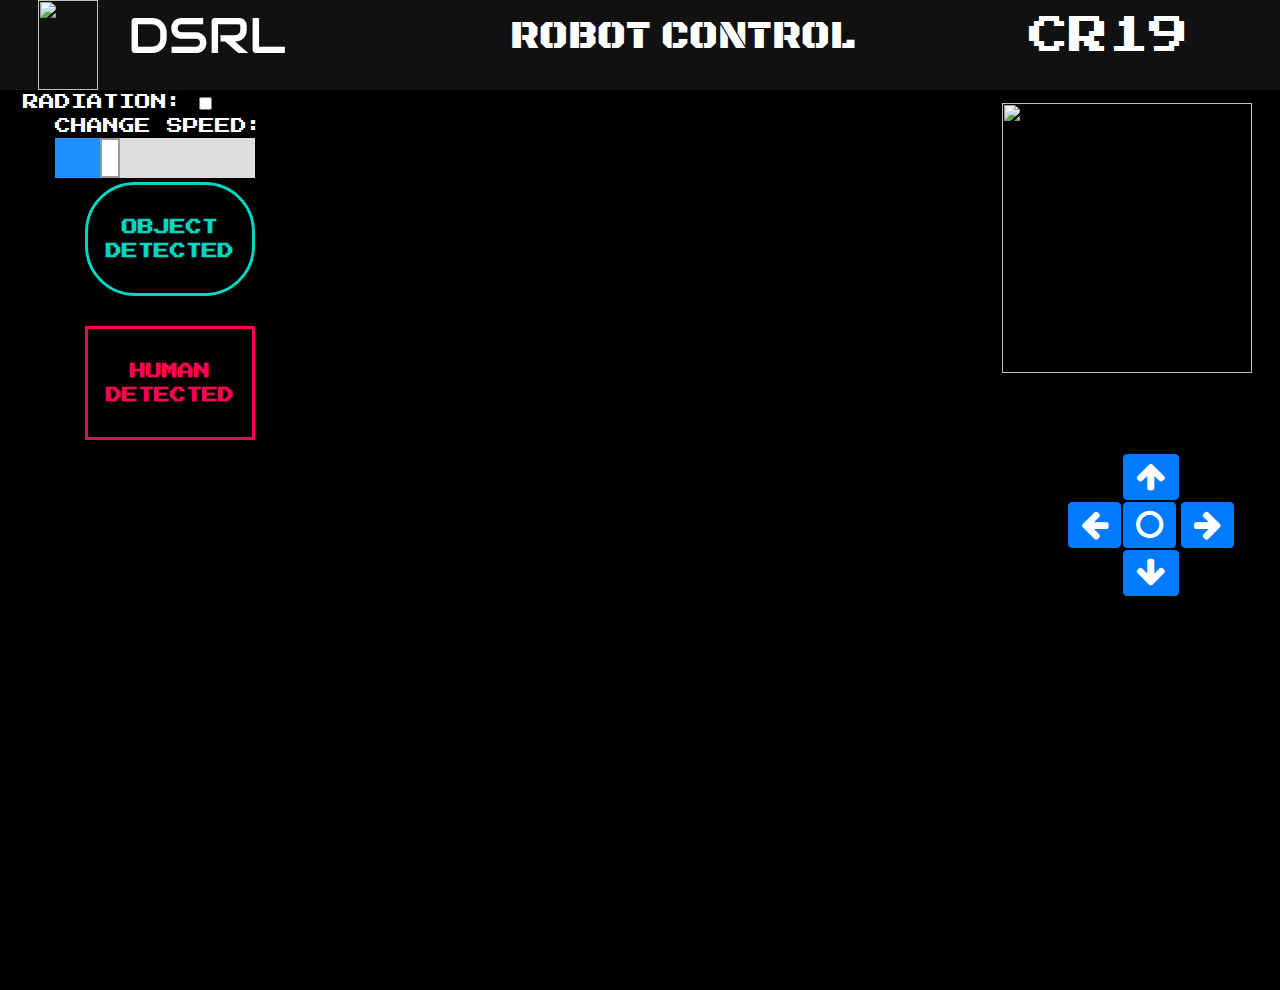
==== index.html @ bc9b10b2 "FIxed basic UI" ====
<!DOCTYPE html>
<html>
<head>
	<meta charset="UTF-8" />
    <meta http-equiv="X-UA-Compatible" content="IE=edge,chrome=1"> 
	<meta name="viewport" content="width=device-width, initial-scale=1.0"> 
    <meta name="viewport" content="initial-scale=1, maximum-scale=1">
    <meta name="description" content="CSS Button Switches with Checkboxes and CSS3 Fanciness" />
    <meta name="keywords" content="css3, css-only, buttons, switch, checkbox, toggle, web design, web development" />
    <meta name="author" content="Codrops" />
    <link rel="shortcut icon" href="../favicon.ico"> 
    <link rel="stylesheet" type="text/css" href="css/style.css" />
	<link href='http://fonts.googleapis.com/css?family=Open+Sans+Condensed:700,300' rel='stylesheet' type='text/css' />
	<!-- Latest compiled and minified CSS -->
	<link rel="stylesheet" href="https://maxcdn.bootstrapcdn.com/bootstrap/4.5.2/css/bootstrap.min.css">
	<!-- jQuery library -->
	<script src="https://ajax.googleapis.com/ajax/libs/jquery/3.5.1/jquery.min.js"></script>
	<!-- Popper JS -->
	<script src="https://cdnjs.cloudflare.com/ajax/libs/popper.js/1.16.0/umd/popper.min.js"></script>
	<!-- Latest compiled JavaScript -->
	<script src="https://maxcdn.bootstrapcdn.com/bootstrap/4.5.2/js/bootstrap.min.js"></script>
	<meta name="viewport" content="width=device-width, initial-scale=1">
	<!-- Font awsome cdn -->
	<link rel="stylesheet" href="https://cdnjs.cloudflare.com/ajax/libs/font-awesome/4.7.0/css/font-awesome.min.css" integrity="sha256-eZrrJcwDc/3uDhsdt61sL2oOBY362qM3lon1gyExkL0=" crossorigin="anonymous" />
	<!--Google fonts cdn-->
	<link href="https://fonts.googleapis.com/css2?family=Black+Ops+One&display=swap" rel="stylesheet">
	<link href="https://fonts.googleapis.com/css2?family=Audiowide&family=Black+Ops+One&display=swap" rel="stylesheet">
	<link href="https://fonts.googleapis.com/css2?family=Press+Start+2P&display=swap" rel="stylesheet">
	<link rel="stylesheet" type="text/css" href="style.css">
    <link href='https://fonts.googleapis.com/css?family=Quantico' rel='stylesheet' type='text/css'>
    <link href='https://fonts.googleapis.com/css?family=Quantico' rel='stylesheet' type='text/css'>
</head>
  

<script>
	function CallControl(theUrl, callback){
		var xmlHttp = new XMLHttpRequest();
		xmlHttp.onreadystatechange = function() { 
       	if (xmlHttp.readyState == 4 && xmlHttp.status == 200)
           	callback(xmlHttp.responseText);
   		}
		xmlHttp.open("GET", theUrl, true); // true for asynchronous 
   		xmlHttp.send(null);
	}
	function dumpData(data){
		//DO nothing for now 
	}
</script> 



<body>
	<section class="b container-fluid">
		<!--  NAV BAR START  -->
		<div class="nav">
	  		<img src="i_logo_final (1).png" class="img">
			<h1>DSRL</h1>
	  		<h2>ROBOT CONTROL</h2>
	  		<h3>CR19</h3>
	  	</div>	  	  		
		<!--<div class="slidecontainer">
			<input type="range" min="-100" max="0" value="0" class="range blue"/>
  			<p style="color:red;">Change Camera Size:</p>
  			<input type="range" min="1" max="100" value="50" align="center" class="slider">
  			<p style="color:red;">Change Screen Size:</p>
			  <p><p><input type="range" min="1" max="100" value="50" align="center" class="slider"></div></div>	
		-->	
		<!-- NAV BAR END -->
		<section class=" background">
			<div class="container-fluid">
				<!--<div class="row">
					<div class="col col-lg-2 ct1">
						<div class="row"> <button id="Ron" onclick="CallControl('uv.php', dumpData)" class="btn   c1"> Radiation On </button> </div>
						<div class="row"> <button id="Roff" onclick="CallControl('uvoff.php', dumpData)"  class="btn   c2"> Radiation Off</button> </div>-->
						
						<!--<div class="switch demo3">
					<input type="checkbox">
					<label><i></i></label>
				</div>-->
				
				<div class="row">
					<div class="col col-lg-3">
						<div class="row" style="margin-left: 0.5em">							
							<div class="switch demo3">
								Radiation:
								<!--RADIATION BUTTON-->	
								<input type="checkbox" unchecked>
								<label><i></i></label>
							</div>
						</div>
						<div class="row" style="margin-left: 2.5em">			
							<div>
								Change Speed:
								<!-- SPEED CHANGE BUTTON-->
								<input type="range" value="25">
								<!--<div class="row"> <button id="Fon" onclick="CallControl('fan.php', dumpData)"  class="btn  btn-primary c3"> Fan  On </button></div>
								<div class="row"> <button id="Foff" onclick="CallControl('fanoff.php', dumpData)"  class="btn  btn-primary c4"> Fan Off </button></div>-->
							</div>
						</div>
						<div class="row" style="margin-left: 2.5em">			
							<!--<div class="row" id="Hdet"> <button class="btn  btn-dark c5"> !HUMAN DETECTED </button> </div>
							<div class="row" id="Odet"> <button class="btn  btn-dark c6"> OBJECT DETECTED </button> </div>-->
							<div class="button button-1">Object Detected</div>
						</div>
						<div class="row" style="margin-left: 2.5em">			
							<div class="button button-4">Human Detected</div>
						</div>
					</div>

					<div class="col col-lg-7">
						<!--VIDEO SECTION -->
						<div class="">
							<div class="embed-responsive embed-responsive-4by3 ">
								<!--<iframe class="embed-responsive-iteam responsive-iframe" src="http://192.168.43.225:5000"></iframe>-->
								<iframe class="embed-responsive-iteam responsive-iframe" src="https://youtu.be/-cviQ4gBDvk"></iframe>
							</div>
						</div>
						<!--VIDEO SECTION ENDS-->
					</div>
					
					<div class="col col-lg-2">
						<div class="row">
							<!--WARNING PICTURE-->
							<div class="">
								<div class="row "> 
									<img src="warning1.jpeg" class="c7" > 
								</div>
							</div>
							<!--WARNING PICTURE ENDS-->
						</div>
						
						<div class="row" style="margin-top: 5em">			
							<table style="width:70%">
								<tr>
								  <td style="width:33%"> </td>
								  <td  style="width:33%"><button  id="for"  onclick="CallControl('for.php', dumpData)" class="btn btn-primary"> <span class="fa fa-2x fa-arrow-up"></span> </button></td>
								  <td  style="width:33%"> </td>
								</tr>
								<tr>
								  <td  style="width:33%"><button id="left"  onclick="CallControl('left.php', dumpData)" class="btn btn-primary"> <span class="fa fa-2x fa-arrow-left"></span> </button></td>
								  <td  style="width:33%"><button id="stop"  onclick="CallControl('stop.php', dumpData)" class="btn btn-primary"> <span class="fa fa-2x fa-circle-o"></span> </button></td>
								  <td  style="width:33%"><button id="right"  onclick="CallControl('right.php', dumpData)"  class="btn btn-primary"> <span class="fa fa-2x fa-arrow-right"></span> </button></td>
								</tr>
								<tr>
								  <td  style="width:33%"> </td>
								  <td  style="width:33%"><button id="back"  onclick="CallControl('back.php', dumpData)" class="btn btn-primary"> <span class="fa fa-2x fa-arrow-down"></span> </button></td>
								  <td  style="width:33%"> </td>
								</tr>
							</table>





					    </div>

					</div>



					</div>
				</div>

			</div>


			
			
			<!--<div class= 'r4' > <button class='fa fa-3x fa-angle-up'>  </button> </div>
			<div class= 'r3' > <button class='fa fa-3x fa-camera' ></button> </div>
			<div class= 'r5' > <button class='fa fa-3x fa-angle-down' ></button> </div>-->
	











		</section>
		

	</section>

	<script>
		var xx = document.getElementById("Odet");
		xx.style.display = "non";
		var yy = document.getElementById("Hdet");
		yy.style.display = "non";
		function pirProc(data){  
			console.log("_____"+data+"_______"); 
			var x = document.getElementById("Hdet");
			if (data.indexOf("nopir") !== -1 ) {
				x.style.display = "none";
			} else {
				x.style.display = "block";
			}
		}
		function usProc(data){
			console.log("_____"+data+"_______"); 
			var y = document.getElementById("Odet");
			if (data.indexOf("nous") !== -1) {
				y.style.display = "none";
			} else {
				y.style.display = "block";
			}
		}
		function updateSensor(){
			CallControl('ultrasonic.php', usProc);
			CallControl('pir.php', pirProc);
			setTimeout(updateSensor, 1000);
		}
			
		updateSensor();
	</script>


</body>
</html>
---- style.css ----
.b{
	height: 100vh;
	width: 100%;
	font-family: 'Press Start 2P', cursive;
	background-color: #111111;
	padding: 0px;

}

.img{
	width: 60px;
	height:10vh;
}
.nav{
		height: 10vh;
		color: #fff;
		padding-left:  3%;
		background-image: url(bg2.jpg);
		background-position: top;
		background-repeat: no-repeat;
}

	h1{
		font-size: 50px;
		padding-top: .5%;
		margin-left: 2%;
		font-family: 'Audiowide', cursive;

	}

	h2{
		font-size: 40px;


		font-family: 'Black Ops One', cursive;

		padding:0px;
		padding-top: 1%;
		margin-left:18%;

	}

	h3{
		font-size: 40px;
		padding-top: 1%;
		padding-left:14%;
		font-family: 'Press Start 2P', cursive;
	}


	.background{
		height: 100%;
		width: 100%;
		background-color: black;

		background-image: url(bg2.jpg);
		background-repeat: no-repeat;
		background-position: center;
	}

.ct1{
	padding-top: 2%;
	margin-left:5%;
	height: 100%;
}

.ct2{
	height: 100%;
	margin-left:6%;

}

.ct3{
	text-align: center;
	height: 100%;
	margin-left: -13%;
}

.embed-responsive{
	height: 70vh;
	width: 70%;

}

	.c1{
		margin-bottom: 10%;
		background-color: #ff4e00;
		background-image :linear-gradient(315deg, #ff4e00 0%, #ec9f05 74%);
		color: #fff;
		border-radius: 50px;
		height: 8vh;
		font-size: 16px;
		
	}
	.c2{
		margin-bottom: 10%;
		font-size: 25px;
		background-color: #ff4e00;
		background-image :linear-gradient(315deg, #ff4e00 0%, #ec9f05 74%);
		color: #fff;
		border-radius: 50px;
		height: 8vh;
		font-size: 15px;
	}

	.c3{
		margin-bottom: 10%;
		font-size: 7px;

		border-radius: 50%;
		height: 60px;
		margin-left:7%;

	}

	.c4{
		margin-bottom: 10%;
		font-size: 7px;
		border-radius: 50%;
		height: 63px;
		margin-left: 47%;
		margin-top: -35%;
	}

	.c8{
		margin-left: 28%;
		margin-top: 15%;
	}
	.c9{
		margin-top: 4%;
	}
	.c10{
		border-radius: 50%;
		margin-top: 4%;
		margin-left: 6%;
	}
	.c11{
		margin-top: 4%;
		margin-left: 1%;
	}
	.c12{
		margin-top: 9%;
		margin-left: 28%;
	}

	.c5{
			font-size: 10px;
			margin-left: 5%;
			margin-bottom: 10%;
			font-weight: bold;
			color: red;
			height: 60px;
			margin-top:0%;		
	}

	.c6{
			font-size: 10px;
			margin-left: 5%;
			height: 60px;
			font-weight: bold;
			color: 	#4169E1;		
	}

	.c7{
		
		width: 250px;
		margin-left:-20%;
		height:30vh;
		margin-top:5%;
	}
	
	.r1{
	margin-left:4%;
	margin-top: 8%;
	}
	
	.r2{
	margin-left:-8%;
	margin-top:-2.5%;
	}
	
	.r4{
	margin-left:0.5%;
	margin-top:50%;
	/*margin-bottom:8.5% */
	}
	
	.r3{
	margin-left:24%;
	margin-top:50%;
	/*margin-bottom:8.5%;*/
	}
	
	.r5{
	margin-left:29.5%;
	margin-top:50%;
	/*margin-bottom:8.5%;*/
	}
	


@import: url(https://fonts.googleapis.com/css?family=Roboto+Condensed);
body {
  font-family: 'Roboto Condensed', sans-serif;
  height: 100%;
  background-color: black;
  color: #fff;
  text-transform: uppercase;
}
.container {
  text-align: center;
}
h1 {
  margin-left: 30px;
  margin-bottom: 50px;
}
.button {
  width: 170px;
  padding-top: 30px;
  padding-bottom: 30px;
  text-align: center;
  color: #000;
  text-transform: uppercase;
  font-weight: 600;
  margin-left: 30px;
  margin-bottom: 30px;
  cursor: pointer;
  display: inline-block;
}

.button-1 {
  background-color: transparent;
  border: 3px solid #00d7c3;
  border-radius: 50px;
  -webkit-transition: all .15s ease-in-out;
  transition: all .15s ease-in-out;
  color: #00d7c3;
}
.button-1:hover {
  box-shadow: 0 0 10px 0 #00d7c3 inset, 0 0 20px 2px #00d7c3;
  border: 3px solid #00d7c3;
}

.button-2 {
  color: #fff;
  border: 3px solid #c266d3;
  background-image: -webkit-linear-gradient(30deg, #c266d3 50%, transparent 50%);
  background-image: linear-gradient(30deg, #c266d3 50%, transparent 50%);
  background-size: 500px;
  background-repeat: no-repeat;
  background-position: 0%;
  -webkit-transition: background 300ms ease-in-out;
  transition: background 300ms ease-in-out;
}
.button-2:hover {
  background-position: 100%;
  color: #c266d3;
}

.button-3 {
  border: 2px solid #3c73ff;
  background-color: #3c73ff;
  border-radius: 20px;
  color: #fff;
  transition: .3s;
}
.button-3:hover {
  box-shadow: 8px 8px #99bdff;
  transition: .3s;
}

.button-4 {
  background-color: transparent;
  border: 3px solid #ff0251;
  color: #ff0251;
  transition: .3s;
}
.button-4:hover {
  animation: pulse 1s infinite;
  transition: .3s;
}
@keyframes pulse {
  0% {
    transform: scale(1);
  }
  70% {
    transform: scale(.9);
  }
    100% {
    transform: scale(1);
  }
}

.button-5 {
  width: 200px;
  border-radius: 5px;
  background-color: #F4F200;
  background-image: #F4F200;
  background-image: -moz-linear-gradient(top, #fff 0%, #F4F200 100%); 
  background-image: -webkit-linear-gradient(top, #fff 0%,#F4F200 100%); 
  background-image: linear-gradient(to bottom, #fff 0%,#F4F200 100%); 
  background-size: 300px;
  background-repeat: no-repeat;
  background-position: 0%;
  -webkit-transition: background 300ms ease-in-out;
  transition: background 300ms ease-in-out;
}
.button-5:hover {
  background-position: -200%;
  transition: background 300ms ease-in-out;
}
body {
    height: 100vh;
    margin: 0;
    display: flex;
}

input[type="range"] { 
    margin: auto;
    -webkit-appearance: none;
    position: relative;
    overflow: hidden;
    height: 40px;
    width: 200px;
    cursor: pointer;
    border-radius: 0; /* iOS */
}

::-webkit-slider-runnable-track {
    background: #ddd;
}

/*
 * 1. Set to 0 width and remove border for a slider without a thumb
 */
::-webkit-slider-thumb {
    -webkit-appearance: none;
    width: 20px; /* 1 */
    height: 40px;
    background: #fff;
    box-shadow: -100vw 0 0 100vw dodgerblue;
    border: 2px solid #999; /* 1 */
}

::-moz-range-track {
    height: 40px;
    background: #ddd;
}

::-moz-range-thumb {
    background: #fff;
    height: 40px;
    width: 20px;
    border: 3px solid #999;
    border-radius: 0 !important;
    box-shadow: -100vw 0 0 100vw dodgerblue;
    box-sizing: border-box;
}

::-ms-fill-lower { 
    background: dodgerblue;
}

::-ms-thumb { 
    background: #fff;
    border: 2px solid #999;
    height: 40px;
    width: 20px;
    box-sizing: border-box;
}

::-ms-ticks-after { 
    display: none; 
}

::-ms-ticks-before { 
    display: none; 
}

::-ms-track { 
    background: #ddd;
    color: transparent;
    height: 40px;
    border: none;
}

::-ms-tooltip { 
    display: none;
}

@media only screen and (min-width: 768px) and (max-width: 1024px){

.b{
	height: 100vh;
	width: 100%;
	font-family: 'Press Start 2P', cursive;
	background-color: #111111;
	padding: 0px;

}

.img{
	width: 60px;
	height:10vh;
}
.nav{
		height: 10vh;
		color: #fff;
		padding-left:  3%;
		background-image: url(bg2.jpg);
		background-position: top;
		background-repeat: no-repeat;
}

	h1{
		font-size: 50px;
		padding-top: .5%;
		margin-left: 2%;
		font-family: 'Audiowide', cursive;

	}

	h2{
		font-size: 40px;


		font-family: 'Black Ops One', cursive;

		padding:0px;
		padding-top: 1%;
		margin-left:18%;

	}

	h3{
		font-size: 40px;
		padding-top: 1%;
		padding-left:14%;
		font-family: 'Press Start 2P', cursive;
	}


	.background{
		height: 100%;
		width: 100%;
		background-color: black;

		background-image: url(bg2.jpg);
		background-repeat: no-repeat;
		background-position: center;
	}

.ct1{
	padding-top: 2%;
	margin-left:5%;
	height: 100%;
}

.ct2{
	height: 100%;
	margin-left:6%;

}

.ct3{
	text-align: center;
	height: 100%;
	margin-left: -13%;
}

.embed-responsive{
	height: 70vh;
	width: 70%;

}

	.c1{
		margin-bottom: 10%;
		background-color: #ff4e00;
		background-image :linear-gradient(315deg, #ff4e00 0%, #ec9f05 74%);
		color: #fff;
		border-radius: 50px;
		height: 8vh;
		font-size: 16px;
		
	}
	.c2{
		margin-bottom: 10%;
		font-size: 25px;
		background-color: #ff4e00;
		background-image :linear-gradient(315deg, #ff4e00 0%, #ec9f05 74%);
		color: #fff;
		border-radius: 50px;
		height: 8vh;
		font-size: 15px;
	}

	.c3{
		margin-bottom: 10%;
		font-size: 7px;

		border-radius: 50%;
		height: 60px;
		margin-left:7%;

	}

	.c4{
		margin-bottom: 10%;
		font-size: 7px;
		border-radius: 50%;
		height: 63px;
		margin-left: 47%;
		margin-top: -35%;
	}

	.c8{
		margin-left: 28%;
		margin-top: 15%;
	}
	.c9{
		margin-top: 4%;
	}
	.c10{
		border-radius: 50%;
		margin-top: 4%;
		margin-left: 6%;
	}
	.c11{
		margin-top: 4%;
		margin-left: 1%;
	}
	.c12{
		margin-top: 9%;
		margin-left: 28%;
	}

	.c5{
			font-size: 10px;
			margin-left: 5%;
			margin-bottom: 10%;
			font-weight: bold;
			color: red;
			height: 60px;
			margin-top:0%;		
	}

	.c6{
			font-size: 10px;
			margin-left: 5%;
			height: 60px;
			font-weight: bold;
			color: 	#4169E1;		
	}

	.c7{
		
		width: 250px;
		margin-left:-20%;
		height:30vh;
		margin-top:5%;
	}
	
	.r1{
	margin-left:4%;
	margin-top: 8%;
	}
	
	.r2{
	margin-left:-8%;
	margin-top:-2.5%;
	}
	
	.r4{
	margin-left:0.5%;
	margin-top:50%;
	/*margin-bottom:8.5% */
	}
	
	.r3{
	margin-left:24%;
	margin-top:50%;
	/*margin-bottom:8.5%;*/
	}
	
	.r5{
	margin-left:29.5%;
	margin-top:50%;
	/*margin-bottom:8.5%;*/
	}
	


@import: url(https://fonts.googleapis.com/css?family=Roboto+Condensed);
body {
  font-family: 'Roboto Condensed', sans-serif;
  height: 100%;
  background-color: black;
  color: #fff;
  text-transform: uppercase;
}
.container {
  text-align: center;
}
h1 {
  margin-left: 30px;
  margin-bottom: 50px;
}
.button {
  width: 170px;
  padding-top: 30px;
  padding-bottom: 30px;
  text-align: center;
  color: #000;
  text-transform: uppercase;
  font-weight: 600;
  margin-left: 30px;
  margin-bottom: 30px;
  cursor: pointer;
  display: inline-block;
}

.button-1 {
  background-color: transparent;
  border: 3px solid #00d7c3;
  border-radius: 50px;
  -webkit-transition: all .15s ease-in-out;
  transition: all .15s ease-in-out;
  color: #00d7c3;
}
.button-1:hover {
  box-shadow: 0 0 10px 0 #00d7c3 inset, 0 0 20px 2px #00d7c3;
  border: 3px solid #00d7c3;
}

.button-2 {
  color: #fff;
  border: 3px solid #c266d3;
  background-image: -webkit-linear-gradient(30deg, #c266d3 50%, transparent 50%);
  background-image: linear-gradient(30deg, #c266d3 50%, transparent 50%);
  background-size: 500px;
  background-repeat: no-repeat;
  background-position: 0%;
  -webkit-transition: background 300ms ease-in-out;
  transition: background 300ms ease-in-out;
}
.button-2:hover {
  background-position: 100%;
  color: #c266d3;
}

.button-3 {
  border: 2px solid #3c73ff;
  background-color: #3c73ff;
  border-radius: 20px;
  color: #fff;
  transition: .3s;
}
.button-3:hover {
  box-shadow: 8px 8px #99bdff;
  transition: .3s;
}

.button-4 {
  background-color: transparent;
  border: 3px solid #ff0251;
  color: #ff0251;
  transition: .3s;
}
.button-4:hover {
  animation: pulse 1s infinite;
  transition: .3s;
}
@keyframes pulse {
  0% {
    transform: scale(1);
  }
  70% {
    transform: scale(.9);
  }
    100% {
    transform: scale(1);
  }
}

.button-5 {
  width: 200px;
  border-radius: 5px;
  background-color: #F4F200;
  background-image: #F4F200;
  background-image: -moz-linear-gradient(top, #fff 0%, #F4F200 100%); 
  background-image: -webkit-linear-gradient(top, #fff 0%,#F4F200 100%); 
  background-image: linear-gradient(to bottom, #fff 0%,#F4F200 100%); 
  background-size: 300px;
  background-repeat: no-repeat;
  background-position: 0%;
  -webkit-transition: background 300ms ease-in-out;
  transition: background 300ms ease-in-out;
}
.button-5:hover {
  background-position: -200%;
  transition: background 300ms ease-in-out;
}
body {
    height: 100vh;
    margin: 0;
    display: flex;
}

input[type="range"] { 
    margin: auto;
    -webkit-appearance: none;
    position: relative;
    overflow: hidden;
    height: 40px;
    width: 200px;
    cursor: pointer;
    border-radius: 0; /* iOS */
}

::-webkit-slider-runnable-track {
    background: #ddd;
}

/*
 * 1. Set to 0 width and remove border for a slider without a thumb
 */
::-webkit-slider-thumb {
    -webkit-appearance: none;
    width: 20px; /* 1 */
    height: 40px;
    background: #fff;
    box-shadow: -100vw 0 0 100vw dodgerblue;
    border: 2px solid #999; /* 1 */
}

::-moz-range-track {
    height: 40px;
    background: #ddd;
}

::-moz-range-thumb {
    background: #fff;
    height: 40px;
    width: 20px;
    border: 3px solid #999;
    border-radius: 0 !important;
    box-shadow: -100vw 0 0 100vw dodgerblue;
    box-sizing: border-box;
}

::-ms-fill-lower { 
    background: dodgerblue;
}

::-ms-thumb { 
    background: #fff;
    border: 2px solid #999;
    height: 40px;
    width: 20px;
    box-sizing: border-box;
}

::-ms-ticks-after { 
    display: none; 
}

::-ms-ticks-before { 
    display: none; 
}

::-ms-track { 
    background: #ddd;
    color: transparent;
    height: 40px;
    border: none;
}

::-ms-tooltip { 
    display: none;
}

}
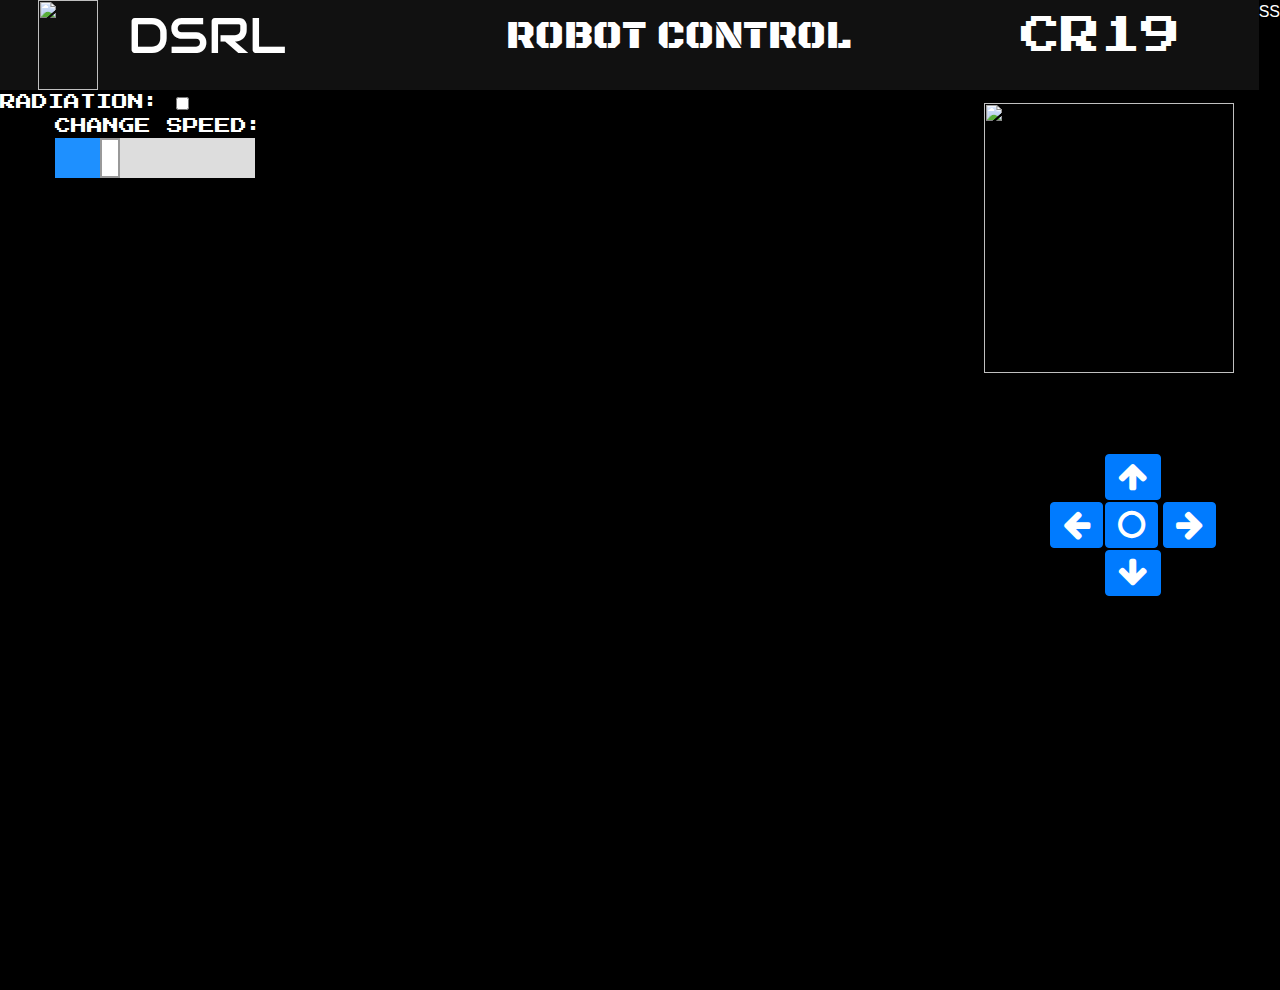
==== commit 91fcd050: "Update index.html" ====
--- a/index.html
+++ b/index.html
@@ -45,6 +45,17 @@
 	function dumpData(data){
 		//DO nothing for now 
 	}
+	function checkRad(){
+		var checkbox = document.getElementById('fluency');
+  		if (checkbox.checked != true)
+  		{
+    			
+                        CallControl('uvoff.php', dumpData);
+  		}
+		else{
+			CallControl('uv.php', dumpData);
+		}
+	}
 </script> 
 
 
@@ -80,11 +91,11 @@
 				
 				<div class="row">
 					<div class="col col-lg-3">
-						<div class="row" style="margin-left: 0.5em">							
+						<div class="row">							
 							<div class="switch demo3">
 								Radiation:
 								<!--RADIATION BUTTON-->	
-								<input type="checkbox" unchecked>
+								<input type="checkbox" onclick="checkRad()" unchecked>
 								<label><i></i></label>
 							</div>
 						</div>
@@ -100,10 +111,10 @@
 						<div class="row" style="margin-left: 2.5em">			
 							<!--<div class="row" id="Hdet"> <button class="btn  btn-dark c5"> !HUMAN DETECTED </button> </div>
 							<div class="row" id="Odet"> <button class="btn  btn-dark c6"> OBJECT DETECTED </button> </div>-->
-							<div class="button button-1">Object Detected</div>
+							<div class="button button-1"  id="Odet">Object Detected</div>
 						</div>
 						<div class="row" style="margin-left: 2.5em">			
-							<div class="button button-4">Human Detected</div>
+							<div class="button button-4"  id="Hdet">Human Detected</div>
 						</div>
 					</div>
 
@@ -112,7 +123,7 @@
 						<div class="">
 							<div class="embed-responsive embed-responsive-4by3 ">
 								<!--<iframe class="embed-responsive-iteam responsive-iframe" src="http://192.168.43.225:5000"></iframe>-->
-								<iframe class="embed-responsive-iteam responsive-iframe" src="https://youtu.be/-cviQ4gBDvk"></iframe>
+								<iframe class="embed-responsive-iteam responsive-iframe" src="http://192.168.43.225:5000"></iframe>
 							</div>
 						</div>
 						<!--VIDEO SECTION ENDS-->
@@ -221,3 +232,4 @@
 
 </body>
 </html>
+ss
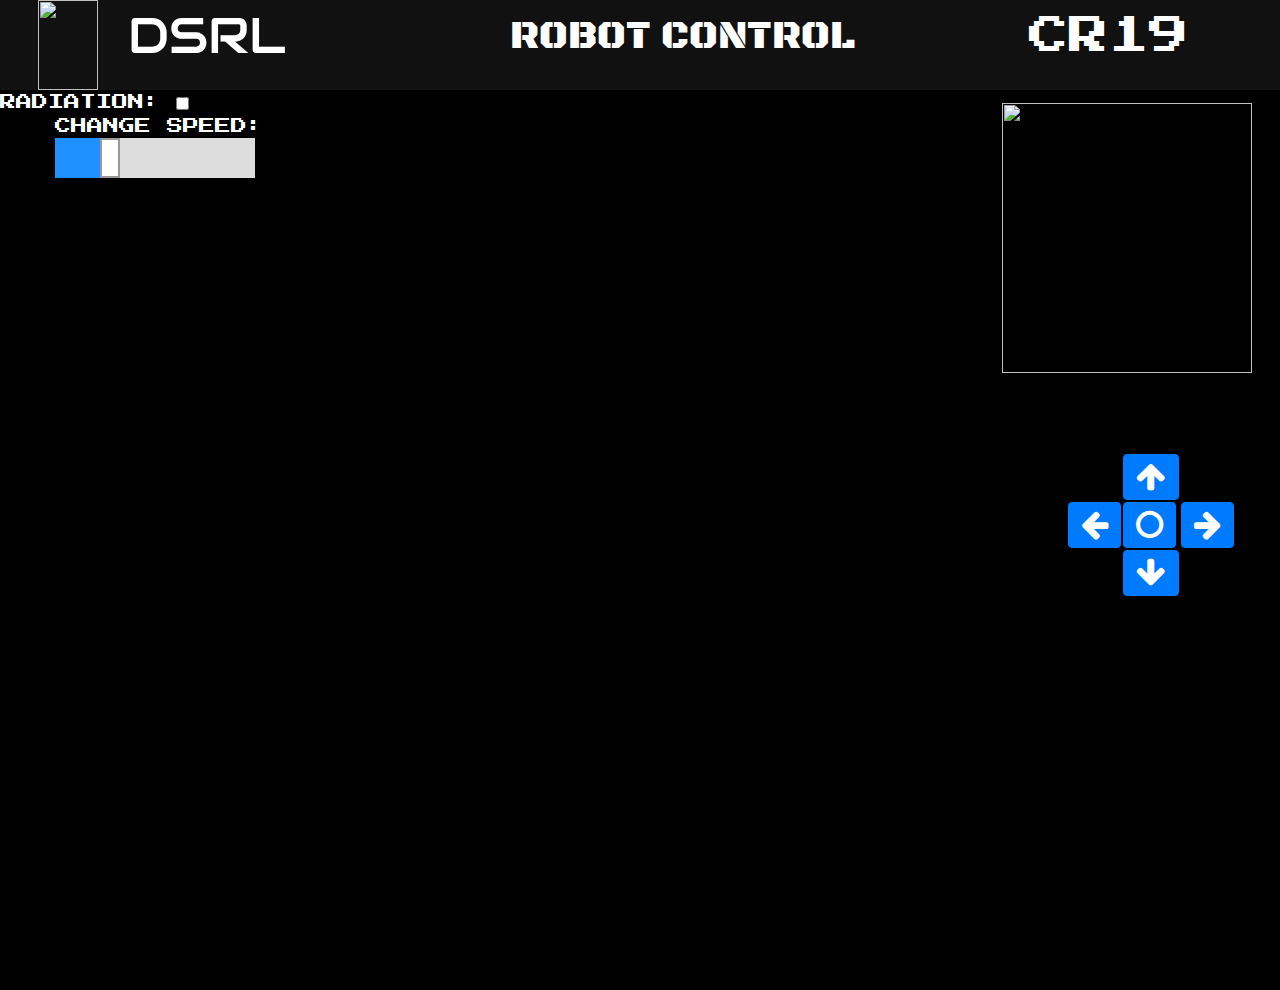
==== commit 681f347f: "Update index.html" ====
--- a/index.html
+++ b/index.html
@@ -32,31 +32,6 @@
 </head>
   
 
-<script>
-	function CallControl(theUrl, callback){
-		var xmlHttp = new XMLHttpRequest();
-		xmlHttp.onreadystatechange = function() { 
-       	if (xmlHttp.readyState == 4 && xmlHttp.status == 200)
-           	callback(xmlHttp.responseText);
-   		}
-		xmlHttp.open("GET", theUrl, true); // true for asynchronous 
-   		xmlHttp.send(null);
-	}
-	function dumpData(data){
-		//DO nothing for now 
-	}
-	function checkRad(){
-		var checkbox = document.getElementById('fluency');
-  		if (checkbox.checked != true)
-  		{
-    			
-                        CallControl('uvoff.php', dumpData);
-  		}
-		else{
-			CallControl('uv.php', dumpData);
-		}
-	}
-</script> 
 
 
 
@@ -198,6 +173,30 @@
 	</section>
 
 	<script>
+	function CallControl(theUrl, callback){
+		var xmlHttp = new XMLHttpRequest();
+		xmlHttp.onreadystatechange = function() { 
+       	if (xmlHttp.readyState == 4 && xmlHttp.status == 200)
+           	callback(xmlHttp.responseText);
+   		}
+		xmlHttp.open("GET", theUrl, true); // true for asynchronous 
+   		xmlHttp.send(null);
+	}
+	function dumpData(data){
+		//DO nothing for now 
+	}
+	function checkRad(){
+		var checkbox = document.getElementById('fluency');
+  		if (checkbox.checked != true)
+  		{
+    			
+                        CallControl('uvoff.php', dumpData);
+  		}
+		else{
+			CallControl('uv.php', dumpData);
+		}
+	}
+
 		var xx = document.getElementById("Odet");
 		xx.style.display = "non";
 		var yy = document.getElementById("Hdet");
@@ -232,4 +231,3 @@
 
 </body>
 </html>
-ss
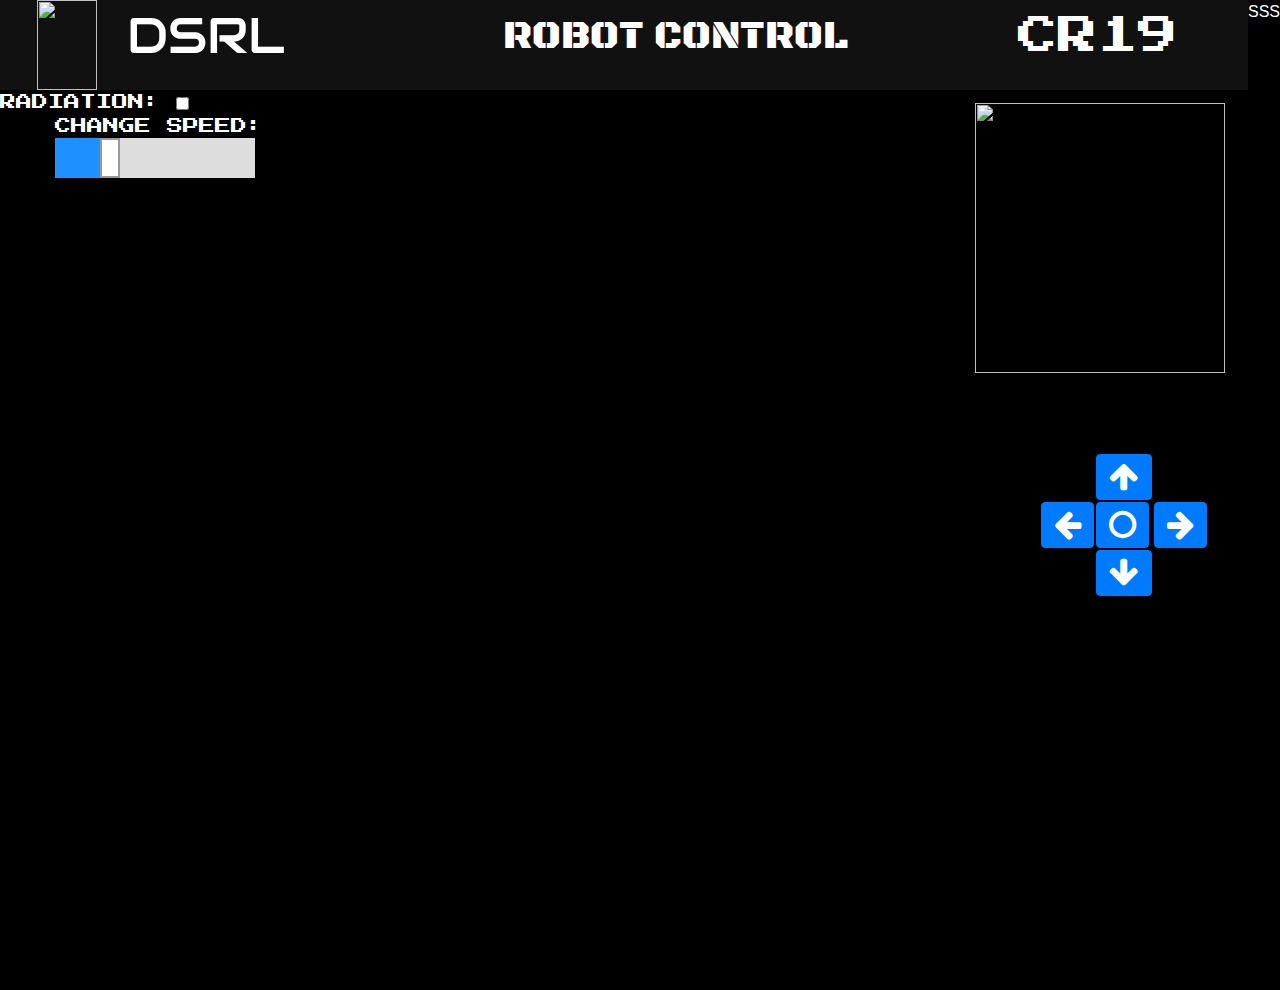
==== commit 149c10fd: "Update index.html" ====
--- a/index.html
+++ b/index.html
@@ -70,7 +70,7 @@
 							<div class="switch demo3">
 								Radiation:
 								<!--RADIATION BUTTON-->	
-								<input type="checkbox" onclick="checkRad()" unchecked>
+								<input type="checkbox" id="cb1" onclick="checkRad()" unchecked>
 								<label><i></i></label>
 							</div>
 						</div>
@@ -186,10 +186,9 @@
 		//DO nothing for now 
 	}
 	function checkRad(){
-		var checkbox = document.getElementById('fluency');
+		var checkbox = document.getElementById("cb1");
   		if (checkbox.checked != true)
-  		{
-    			
+  		{    			
                         CallControl('uvoff.php', dumpData);
   		}
 		else{
@@ -231,3 +230,4 @@
 
 </body>
 </html>
+sss
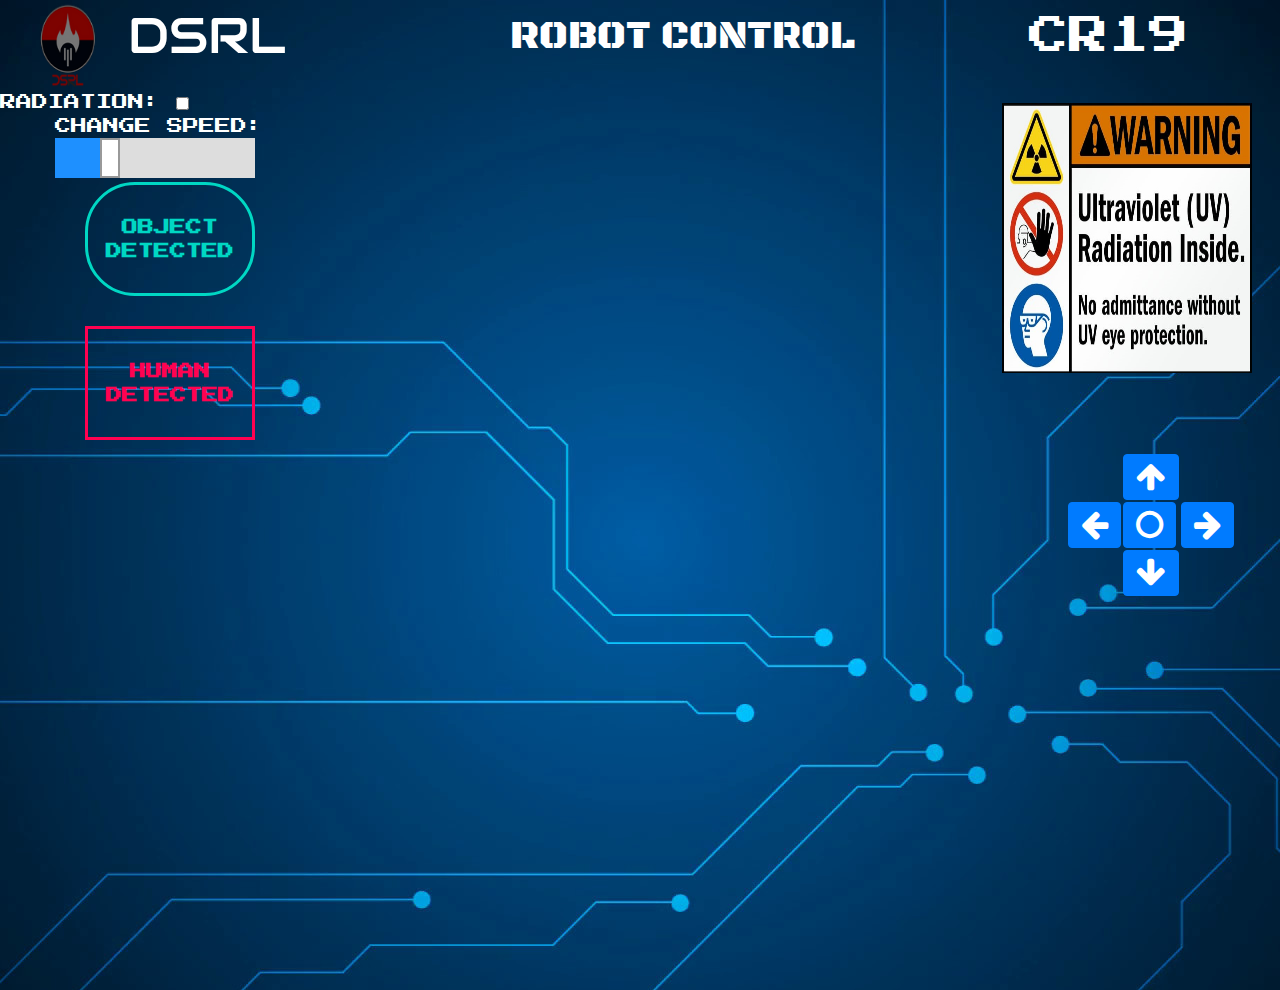
==== commit ed70a377: "Add files via upload" ====
--- a/index.html
+++ b/index.html
@@ -70,7 +70,7 @@
 							<div class="switch demo3">
 								Radiation:
 								<!--RADIATION BUTTON-->	
-								<input type="checkbox" id="cb1" onclick="checkRad()" unchecked>
+								<input type="checkbox" id="CB1" onclick="checkRad()" unchecked>
 								<label><i></i></label>
 							</div>
 						</div>
@@ -98,7 +98,7 @@
 						<div class="">
 							<div class="embed-responsive embed-responsive-4by3 ">
 								<!--<iframe class="embed-responsive-iteam responsive-iframe" src="http://192.168.43.225:5000"></iframe>-->
-								<iframe class="embed-responsive-iteam responsive-iframe" src="http://192.168.43.225:5000"></iframe>
+								<iframe class="embed-responsive-iteam responsive-iframe" src="http://192.168.43.22:5000"></iframe>
 							</div>
 						</div>
 						<!--VIDEO SECTION ENDS-->
@@ -186,9 +186,10 @@
 		//DO nothing for now 
 	}
 	function checkRad(){
-		var checkbox = document.getElementById("cb1");
+		var checkbox = document.getElementById('CB1');
   		if (checkbox.checked != true)
-  		{    			
+  		{
+    			
                         CallControl('uvoff.php', dumpData);
   		}
 		else{
@@ -224,10 +225,9 @@
 			setTimeout(updateSensor, 1000);
 		}
 			
-		updateSensor();
+		//updateSensor();
 	</script>
 
 
 </body>
 </html>
-sss
